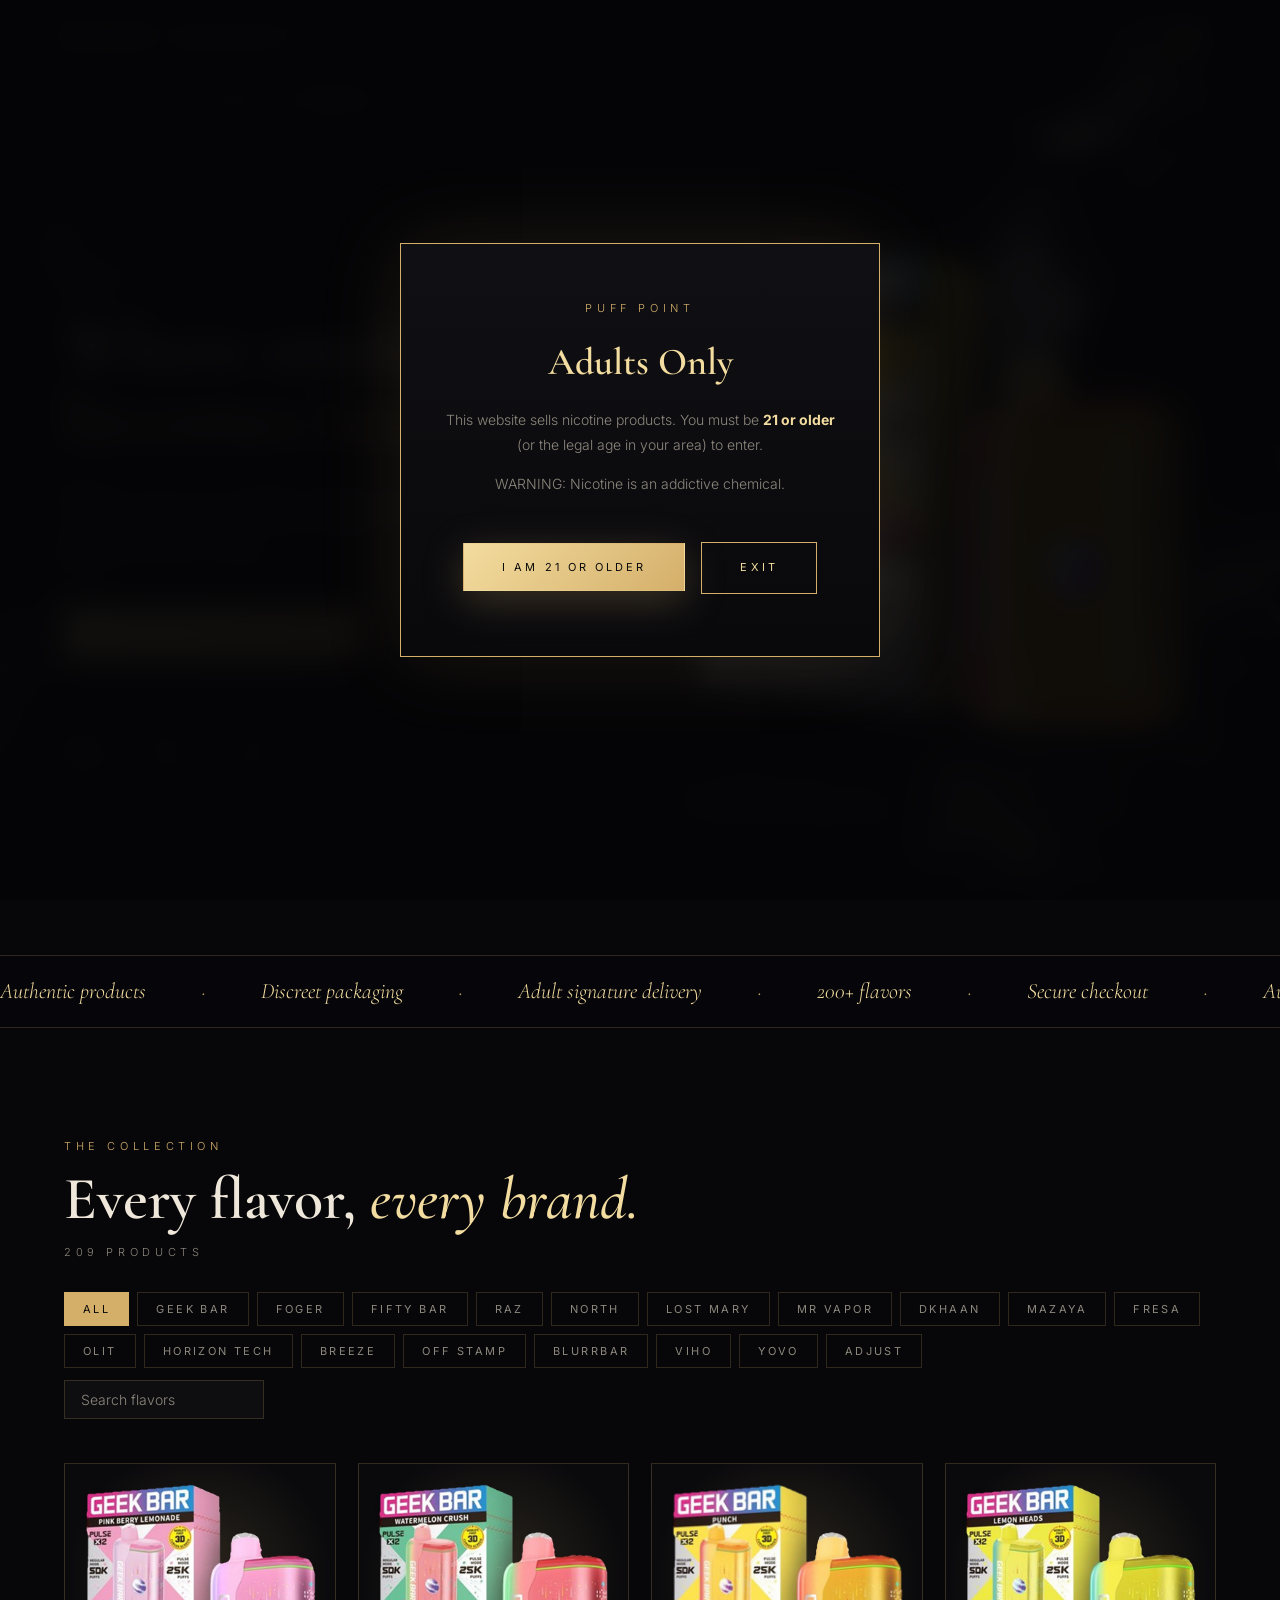
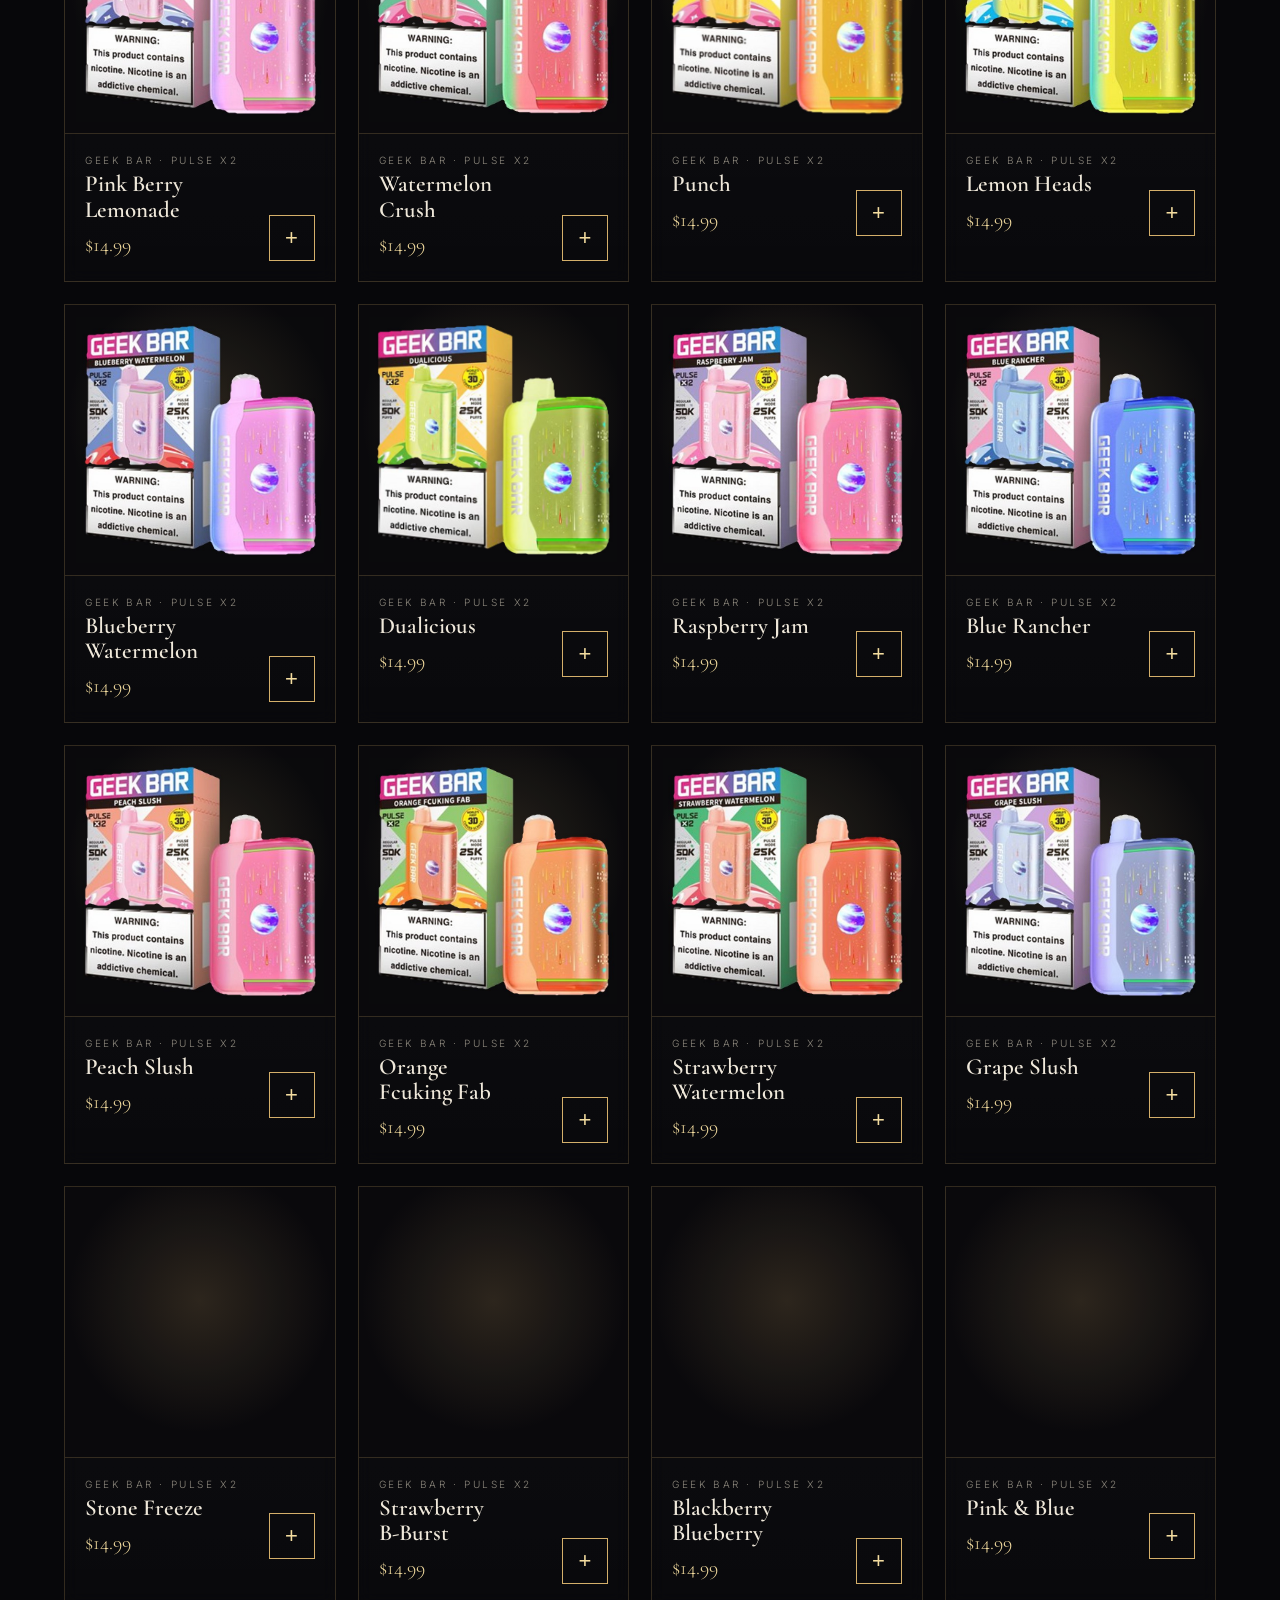
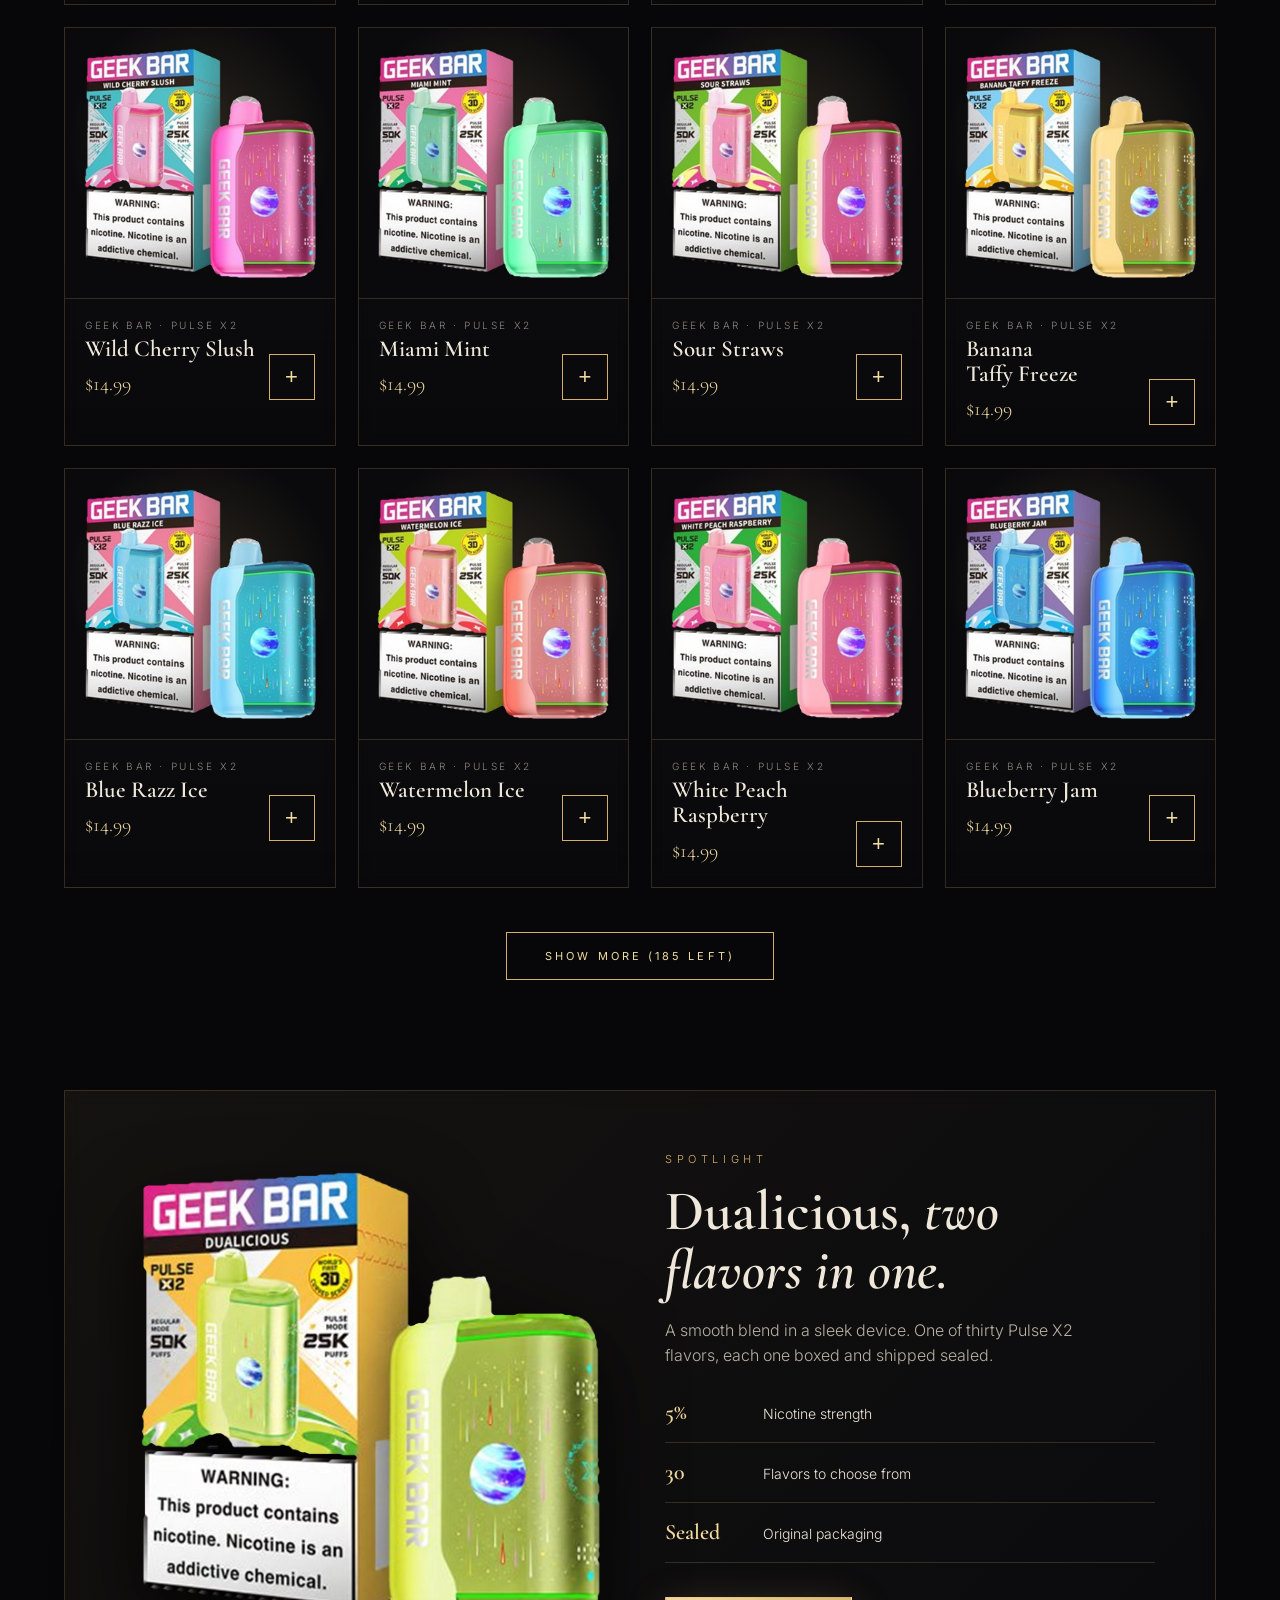
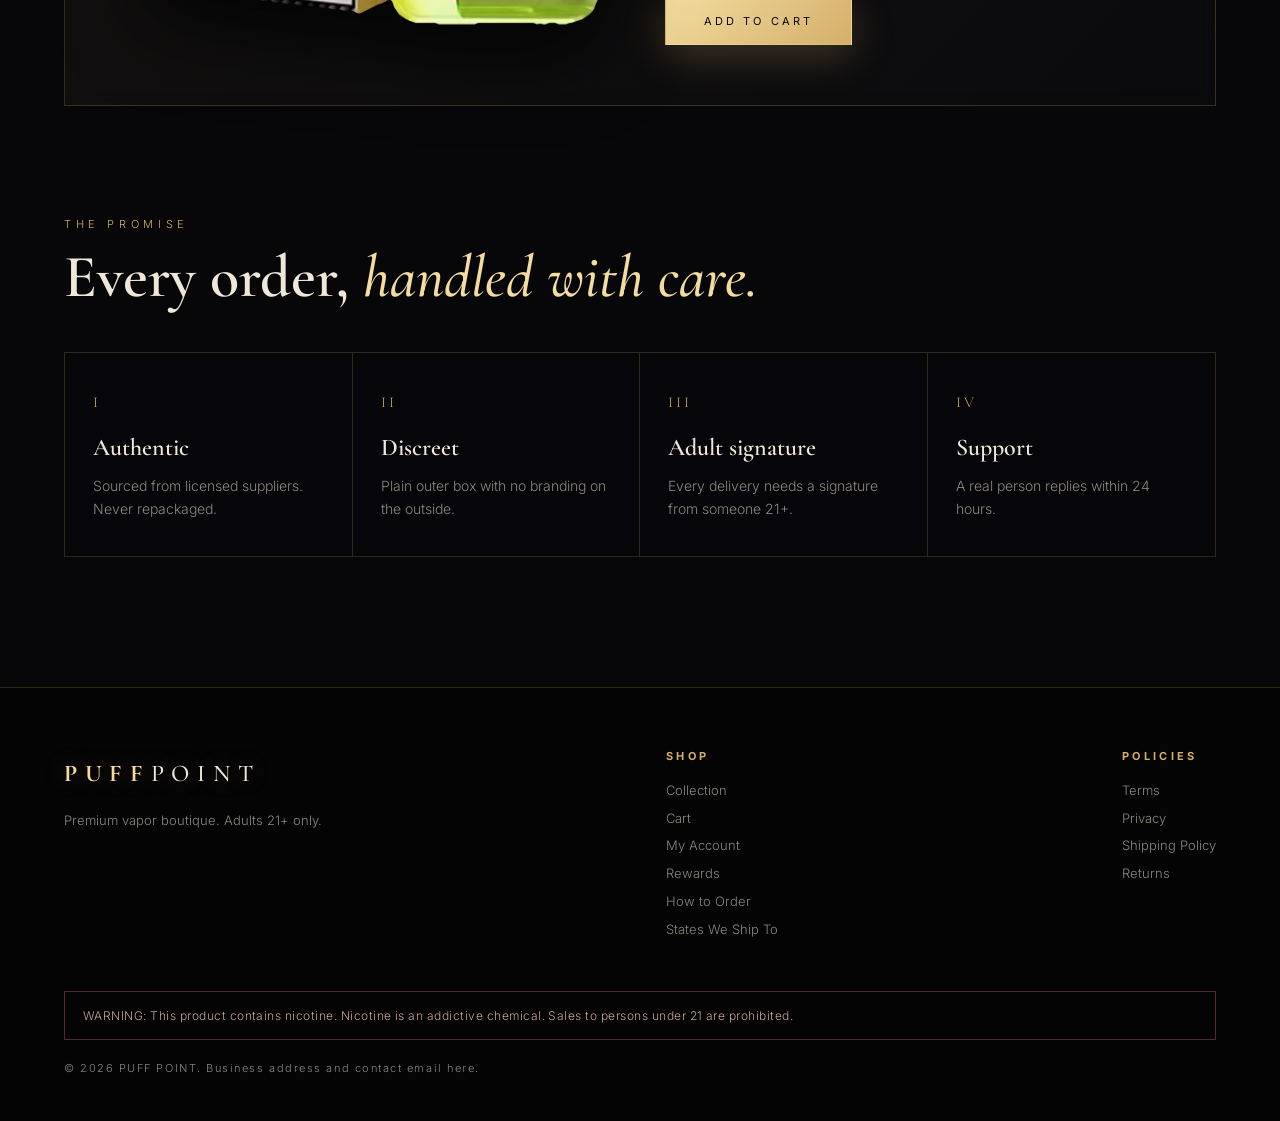
==== index.html @ 818856e4 "Add PUFF POINT storefront demo Co-Authored-By: Claude Sonnet 5.5 <noreply@anthropic.com>" ====
﻿<!doctype html>
<html lang="en"><head><meta charset="utf-8">
<meta name="viewport" content="width=device-width,initial-scale=1">
<title>PUFF POINT</title>
<meta name="description" content="Premium vapor boutique. Over 200 flavors from 18 brands, discreet packaging, adult signature delivery. Adults 21+ only.">
<meta property="og:type" content="website"><meta property="og:site_name" content="PUFF POINT"><meta property="og:title" content="PUFF POINT - Premium Vapor Boutique"><meta property="og:description" content="Where smoke becomes luxury. 200+ flavors, 18 brands. Adults 21+ only."><meta property="og:image" content="https://khofficer19-a11y.github.io/puff-point/images/og-image.png"><meta property="og:image:width" content="1200"><meta property="og:image:height" content="630"><meta property="og:url" content="https://khofficer19-a11y.github.io/puff-point/">
<meta name="twitter:card" content="summary_large_image"><meta name="twitter:image" content="https://khofficer19-a11y.github.io/puff-point/images/og-image.png"><link rel="icon" type="image/png" href="favicon.png">
<link href="https://fonts.googleapis.com/css2?family=Cormorant+Garamond:ital,wght@0,500;0,600;0,700;1,500;1,600&family=Inter:wght@300;400;500&display=swap" rel="stylesheet">
<style>
/* Layout concept: black atelier. A real-time smoke shader sits behind everything and pours out of the hero device; editorial grid, gold hairlines, quiet type. */
:root{color-scheme:dark;--bg:#07070a;--bg2:#0d0c10;--ink:#efe8da;--muted:#8d887d;--gold:#d4af6a;--gold2:#f3dc9f;--line:rgba(212,175,106,.2);--display:'Cormorant Garamond',Georgia,serif;--body:Inter,'Segoe UI',Arial,sans-serif}
*{box-sizing:border-box}
html{scroll-behavior:smooth}
body{margin:0;background:var(--bg);color:var(--ink);font-family:var(--body);font-weight:300;line-height:1.6;overflow-x:hidden}
a{color:inherit;text-decoration:none}
img{max-width:100%}
.wrap{max-width:1200px;margin:0 auto;padding-left:max(24px,env(safe-area-inset-left,0px));padding-right:max(24px,env(safe-area-inset-right,0px))}
#smoke{position:fixed;inset:0;width:100%;height:100%;z-index:0;pointer-events:none}
.layer{position:relative;z-index:1}
.eyebrow{font-size:11px;letter-spacing:.42em;text-transform:uppercase;color:var(--gold)}
h1,h2,h3{font-family:var(--display);font-weight:600;margin:0;text-wrap:balance}

/* header */
header{position:sticky;top:0;z-index:20;backdrop-filter:blur(16px) saturate(1.2);background:linear-gradient(180deg,rgba(7,7,10,.82),rgba(7,7,10,.5));border-bottom:1px solid var(--line)}
header .wrap{display:flex;align-items:center;justify-content:space-between;height:76px;gap:20px}
.logo{font-family:var(--display);font-size:27px;font-weight:700;letter-spacing:.32em;color:var(--gold2);text-shadow:0 0 22px rgba(212,175,106,.35)}
.logo i{font-style:normal;color:var(--ink);font-weight:500}
nav{display:flex;gap:34px}
nav a{font-size:11px;letter-spacing:.28em;text-transform:uppercase;color:var(--muted);transition:color .3s;position:relative;padding:6px 0}
nav a:after{content:"";position:absolute;left:0;bottom:0;height:1px;width:0;background:var(--gold);transition:width .35s}
nav a:hover{color:var(--gold2)}nav a:hover:after{width:100%}
.cartbtn{display:flex;align-items:center;gap:10px;font-size:11px;letter-spacing:.28em;text-transform:uppercase;color:var(--gold2);border:1px solid var(--line);padding:10px 18px;transition:.3s}
.cartbtn:hover{border-color:var(--gold);background:rgba(212,175,106,.08)}
#cartBadge{display:inline-block;min-width:20px;height:20px;line-height:20px;text-align:center;border-radius:50%;background:var(--gold);color:#0a0a0a;font-size:11px;letter-spacing:0;font-weight:500;transition:.25s}
#cartBadge.pop{transform:scale(1.5)}

/* hero */
.hero{min-height:calc(100vh - 76px);display:flex;align-items:center;padding-block:40px 70px}
.hero .wrap{display:grid;grid-template-columns:1.05fr 1fr;align-items:center;gap:20px;width:100%}
.hero h1{font-size:clamp(46px,5.6vw,84px);line-height:1;margin:22px 0 26px;letter-spacing:-.01em;background:linear-gradient(180deg,#fff 10%,var(--gold2) 55%,var(--gold) 100%);-webkit-background-clip:text;background-clip:text;color:transparent}
.hero h1 em{font-style:italic;font-weight:500}
.hero p.lead{max-width:460px;color:#b8b2a4;font-size:16px;line-height:1.85;margin:0 0 38px}
.cta{display:flex;gap:16px;flex-wrap:wrap}
.btn{display:inline-block;padding:16px 38px;border:1px solid var(--gold);color:var(--gold2);letter-spacing:.28em;font-size:11px;text-transform:uppercase;background:transparent;cursor:pointer;transition:.35s;font-family:var(--body);font-weight:400}
.btn:hover{background:var(--gold);color:#0a0a0a}
.btn.fill{background:linear-gradient(135deg,var(--gold2),var(--gold));color:#0a0a0a;border-color:transparent;box-shadow:0 10px 40px rgba(212,175,106,.25)}
.btn.fill:hover{box-shadow:0 12px 55px rgba(212,175,106,.45);filter:brightness(1.08)}
.meta{display:flex;gap:28px;flex-wrap:wrap;margin-top:46px;padding-top:22px;border-top:1px solid var(--line);font-size:11px;letter-spacing:.2em;text-transform:uppercase;color:var(--muted)}
.meta b{display:block;color:var(--gold2);font-family:var(--display);font-size:24px;letter-spacing:0;font-weight:600;text-transform:none}
.stage{position:relative;justify-self:center;width:min(520px,88vw);perspective:1000px}
.stage:before{content:"";position:absolute;inset:8% 4% 16%;background:radial-gradient(closest-side,rgba(212,175,106,.26),transparent 70%);filter:blur(34px)}
#heroDevice{position:relative;display:block;width:100%;height:auto;filter:drop-shadow(0 40px 50px rgba(0,0,0,.85)) drop-shadow(0 0 30px rgba(212,175,106,.18));animation:float 7s ease-in-out infinite;transform-style:preserve-3d;transition:transform .2s}
@keyframes float{50%{translate:0 -16px}}
.stage .tag{margin-top:22px;border-left:1px solid var(--gold);padding-left:14px;font-size:11px;letter-spacing:.24em;text-transform:uppercase;color:var(--muted)}
.stage .tag b{display:block;font-family:var(--display);font-size:24px;letter-spacing:.02em;text-transform:none;color:var(--ink);font-weight:600}

/* marquee */
.marquee{border-block:1px solid var(--line);background:rgba(7,7,10,.7);overflow:hidden;white-space:nowrap}
.marquee div{display:inline-flex;gap:56px;padding:18px 0;animation:slide 38s linear infinite;font-family:var(--display);font-style:italic;font-size:22px;color:var(--gold2)}
.marquee span:after{content:"\25C6";margin-left:56px;font-size:9px;color:var(--gold);font-style:normal;vertical-align:middle}
@keyframes slide{to{transform:translateX(-50%)}}

/* sections */
section{padding-block:110px 0}
.head{display:flex;justify-content:space-between;align-items:end;gap:30px;flex-wrap:wrap;margin-bottom:44px}
.head h2{font-size:clamp(38px,5vw,60px);line-height:1.04;margin-top:12px}
.head h2 em{font-style:italic;font-weight:500;color:var(--gold2)}
.tools{display:flex;gap:12px;align-items:center;flex-wrap:wrap;width:100%;justify-content:space-between}
.chips{display:flex;gap:8px;flex-wrap:wrap}
.chip{background:none;border:1px solid var(--line);color:var(--muted);padding:9px 18px;font:400 11px var(--body);letter-spacing:.22em;text-transform:uppercase;cursor:pointer;transition:.3s}
.chip:hover{color:var(--gold2);border-color:var(--gold)}
.chip.on{background:var(--gold);color:#0a0a0a;border-color:var(--gold)}
#q{background:rgba(255,255,255,.03);border:1px solid var(--line);color:var(--ink);padding:10px 16px;font:300 14px var(--body);width:200px;transition:.3s}
#q:focus{outline:0;border-color:var(--gold);width:240px}
#q::placeholder{color:var(--muted)}
.grid{display:grid;grid-template-columns:repeat(auto-fill,minmax(250px,1fr));gap:22px}
.card{position:relative;border:1px solid var(--line);background:linear-gradient(180deg,rgba(255,255,255,.035),rgba(255,255,255,.01));backdrop-filter:blur(8px);transition:transform .45s cubic-bezier(.2,.7,.2,1),border-color .4s,box-shadow .4s;overflow:hidden}
.card:hover{transform:translateY(-8px);border-color:rgba(212,175,106,.7);box-shadow:0 30px 60px -20px rgba(212,175,106,.18)}
.pimg{position:relative;aspect-ratio:1;display:flex;align-items:center;justify-content:center;overflow:hidden;background:#0a090c}
.pimg:after{content:"";position:absolute;inset:0;background:radial-gradient(circle at 50% 42%,rgba(212,175,106,.17),transparent 64%);mix-blend-mode:screen;pointer-events:none}
.pimg img{width:100%;height:100%;object-fit:contain;padding:4%;transition:transform .6s cubic-bezier(.2,.7,.2,1)}
.card:hover .pimg img{transform:scale(1.07) translateY(-3px)}
.pbody{padding:18px 20px 20px;display:flex;justify-content:space-between;align-items:end;gap:12px;border-top:1px solid var(--line)}
.pbody small{display:block;font-size:10px;letter-spacing:.26em;text-transform:uppercase;color:var(--muted);margin-bottom:4px}
.pbody h3{font-size:23px;line-height:1.1}
.pbody .price{color:var(--gold2);font-family:var(--display);font-size:20px;margin-top:6px}
.add{flex:none;width:46px;height:46px;border:1px solid var(--gold);background:transparent;color:var(--gold2);font-size:22px;cursor:pointer;transition:.3s;line-height:1}
.add:hover,.add.done{background:var(--gold);color:#0a0a0a}
.none{padding:60px 0;text-align:center;color:var(--muted)}

/* spotlight */
.spot{display:grid;grid-template-columns:1fr 1fr;gap:50px;align-items:center;border:1px solid var(--line);background:linear-gradient(135deg,rgba(212,175,106,.07),rgba(255,255,255,.015));padding:60px;backdrop-filter:blur(10px)}
.spot img{width:100%;max-width:500px;height:auto;justify-self:center;filter:drop-shadow(0 30px 40px rgba(0,0,0,.8))}
.spot h2{font-size:clamp(36px,4.6vw,56px);line-height:1.05;margin:14px 0 18px}
.spot p{color:#b8b2a4;max-width:440px}
.spot ul{list-style:none;padding:0;margin:26px 0 34px;display:grid;gap:12px}
.spot li{display:flex;gap:14px;align-items:baseline;border-bottom:1px solid var(--line);padding-bottom:12px;font-size:14px}
.spot li b{font-family:var(--display);font-size:22px;color:var(--gold2);font-weight:600;min-width:84px}

/* promise */
.promise{display:grid;grid-template-columns:repeat(4,1fr);gap:0;border:1px solid var(--line);background:rgba(7,7,10,.6);backdrop-filter:blur(8px)}
.promise div{padding:36px 28px;border-right:1px solid var(--line)}
.promise div:last-child{border-right:0}
.promise h3{font-size:24px;margin:14px 0 8px}
.promise p{margin:0;color:var(--muted);font-size:14px}
.promise .n{font-family:var(--display);font-size:15px;color:var(--gold);letter-spacing:.2em}

footer{margin-top:130px;border-top:1px solid var(--line);background:rgba(4,4,6,.82);backdrop-filter:blur(8px);padding:60px 0 44px}
footer .cols{display:flex;justify-content:space-between;gap:40px;flex-wrap:wrap}
footer .logo{font-size:24px}
footer p{color:var(--muted);font-size:13px;max-width:340px}
footer h4{margin:0 0 14px;font-size:11px;letter-spacing:.3em;text-transform:uppercase;color:var(--gold)}
footer a{display:block;color:var(--muted);font-size:13px;margin:7px 0;transition:.3s}
footer a:hover{color:var(--gold2)}
.warn{margin-top:44px;border:1px solid rgba(190,100,100,.4);padding:14px 18px;color:#cba0a0;font-size:12px;letter-spacing:.04em}
.copy{margin-top:20px;color:var(--muted);font-size:11px;letter-spacing:.14em}

#toast{position:fixed;left:50%;bottom:28px;translate:-50% 30px;opacity:0;background:#121014;border:1px solid var(--gold);color:var(--gold2);padding:14px 26px;font-size:12px;letter-spacing:.2em;text-transform:uppercase;z-index:60;transition:.4s;pointer-events:none}
#toast.on{translate:-50% 0;opacity:1}

/* age gate */
#agegate{position:fixed;inset:0;background:rgba(5,5,7,.95);backdrop-filter:blur(14px);display:flex;align-items:center;justify-content:center;z-index:99;padding:20px}
#agegate .box{max-width:480px;text-align:center;padding:56px 40px;border:1px solid var(--gold);background:linear-gradient(180deg,#100f13,#09090c);box-shadow:0 0 80px rgba(212,175,106,.12)}
#agegate h3{font-size:38px;margin:14px 0;color:var(--gold2)}
#agegate p{color:var(--muted);font-size:14px;line-height:1.8}
#agegate .btn{margin:6px}

@media(max-width:900px){
 nav{display:none}
 .hero .wrap{grid-template-columns:1fr;text-align:left}
 .stage{order:-1;width:min(420px,86vw)}
 .spot{grid-template-columns:1fr;padding:34px 24px}
 .promise{grid-template-columns:1fr 1fr}
 .promise div{border-bottom:1px solid var(--line)}
 section{padding-top:80px}
}
@media(max-width:520px){.promise{grid-template-columns:1fr}.promise div{border-right:0}.logo{font-size:20px;letter-spacing:.2em}.head{align-items:start}#q,#q:focus{width:100%}.tools{width:100%}}
@media(prefers-reduced-motion:reduce){#heroDevice,.marquee div{animation:none}}
.shipbar{border:1px solid var(--line);background:rgba(7,7,10,.75);padding:14px 18px;margin-bottom:22px}
.shipbar-t{font-size:12px;letter-spacing:.14em;text-transform:uppercase;color:#cfc9bd;display:flex;justify-content:space-between;gap:12px;flex-wrap:wrap}
.shipbar-t b{color:var(--gold2);font-weight:500}
.shipbar.ok .shipbar-t b{color:#8fd9a0}
.shipbar-track{height:4px;background:rgba(212,175,106,.18);margin-top:10px;overflow:hidden}
.shipbar-track i{display:block;height:100%;background:linear-gradient(90deg,var(--gold),var(--gold2));transition:width .5s}.shipbar.slim{margin:0;border-width:0 0 1px;padding:10px 0;background:transparent}.slimwrap{background:rgba(7,7,10,.6)}
.tabbar{display:none}
@media(max-width:900px){
.tabbar{display:grid;grid-template-columns:repeat(5,1fr);position:fixed;left:0;right:0;bottom:0;z-index:50;background:rgba(10,9,12,.93);backdrop-filter:blur(16px);-webkit-backdrop-filter:blur(16px);border-top:1px solid var(--line);padding-bottom:env(safe-area-inset-bottom,0px)}
.tabbar a{display:flex;flex-direction:column;align-items:center;gap:4px;padding:10px 4px 9px;font-size:10px;letter-spacing:.14em;text-transform:uppercase;color:var(--muted);position:relative;margin:0}
.tabbar a:after{display:none}
.tabbar a.on{color:var(--gold2)}
.tabbar a.on:before{content:"";position:absolute;top:0;left:30%;right:30%;height:2px;background:var(--gold)}
.tabbar svg{width:22px;height:22px;stroke:currentColor;fill:none;stroke-width:1.5;stroke-linecap:round;stroke-linejoin:round}
.tabbar .cartbadge{position:absolute;top:5px;left:calc(50% + 8px);min-width:17px;height:17px;line-height:17px;padding:0 4px;font-size:10px;border-radius:50%;background:var(--gold);color:#0a0a0a;text-align:center;letter-spacing:0;font-weight:500}
body{padding-bottom:calc(66px + env(safe-area-inset-bottom,0px))}
#toast{bottom:calc(84px + env(safe-area-inset-bottom,0px))}
}
.hdr-r{display:flex;align-items:center;gap:22px}.acc{font-size:11px;letter-spacing:.28em;text-transform:uppercase;color:var(--muted);transition:color .3s}.acc:hover{color:var(--gold2)}@media(max-width:900px){.acc{display:none}}</style></head><body>
<canvas id="smoke" aria-hidden="true"></canvas>

<div id="agegate"><div class="box">
<div class="eyebrow">PUFF POINT</div>
<h3>Adults Only</h3>
<p>This website sells nicotine products. You must be <b style="color:var(--gold2)">21 or older</b> (or the legal age in your area) to enter.</p>
<p>WARNING: Nicotine is an addictive chemical.</p><br>
<button class="btn fill" onclick="enter()">I am 21 or older</button>
<a class="btn" href="https://www.google.com">Exit</a>
</div></div>

<header><div class="wrap">
<a class="logo" href="#top">PUFF <i>POINT</i></a>
<nav><a href="#collection">Collection</a><a href="#spotlight">Spotlight</a><a href="how-to-order.html">How to Order</a><a href="states.html">States</a><a href="rewards.html">Rewards</a></nav>
<div class="hdr-r"><a class="acc" href="account.html">Account</a><a class="cartbtn" href="cart.html">Cart <span id="cartBadge">0</span></a></div>
</div></header>
<div class="layer slimwrap"><div class="wrap"><div class="shipbar slim" id="shipbar"></div></div></div>

<main class="layer" id="top">
<section class="hero" style="padding-top:40px"><div class="wrap">
<div>
<div class="eyebrow">Premium Vapor Boutique</div>
<h1>Where smoke<br>becomes <em>luxury.</em></h1>
<p class="lead">Authentic devices from eighteen leading brands. Packed discreetly, delivered with an adult signature, from a store that treats the ritual with respect.</p>
<div class="cta"><a class="btn fill" href="#collection">Explore the collection</a><a class="btn" href="how-to-order.html">How to order</a></div>
<div class="meta"><div><b>200+</b>Flavors</div><div><b>18</b>Brands</div><div><b>21+</b>Adults only</div></div>
</div>
<div class="stage" id="stage">
<img id="heroDevice" src="images/gb03_xl.png" alt="Geek Bar Pulse X2 Punch" width="1017" height="1002">
<div class="tag">Now featuring<b>Geek Bar Pulse X2</b></div>
</div>
</div></section>

<div class="marquee" aria-hidden="true"><div>
<span>Authentic products</span><span>Discreet packaging</span><span>Adult signature delivery</span><span>200+ flavors</span><span>Secure checkout</span><span>Authentic products</span><span>Discreet packaging</span><span>Adult signature delivery</span><span>200+ flavors</span><span>Secure checkout</span>
</div></div>

<section id="collection"><div class="wrap">
<div class="head">
<div><div class="eyebrow">The Collection</div><h2>Every flavor, <em>every brand.</em></h2><div class="eyebrow" id="count" style="margin-top:14px;color:var(--muted)"></div></div>
<div class="tools"><div class="chips" id="chips"></div><input id="q" type="search" placeholder="Search flavors" aria-label="Search flavors"></div>
</div>
<div class="grid" id="grid"></div>
<div class="none" id="none" hidden>No flavor matches that search.</div>
<div style="text-align:center;margin-top:44px"><button class="btn" id="more" hidden>Show more</button></div>
</div></section>

<section id="spotlight"><div class="wrap">
<div class="spot">
<img src="images/gb06_xl.png" alt="Geek Bar Pulse X2 Dualicious" width="1065" height="1053">
<div>
<div class="eyebrow">Spotlight</div>
<h2>Dualicious, <em>two flavors in one.</em></h2>
<p>A smooth blend in a sleek device. One of thirty Pulse X2 flavors, each one boxed and shipped sealed.</p>
<ul><li><b>5%</b>Nicotine strength</li><li><b>30</b>Flavors to choose from</li><li><b>Sealed</b>Original packaging</li></ul>
<button class="btn fill" onclick="addToCart('gb6');toast('Dualicious added to cart')">Add to cart</button>
</div>
</div>
</div></section>

<section><div class="wrap">
<div class="head"><div><div class="eyebrow">The Promise</div><h2>Every order, <em>handled with care.</em></h2></div></div>
<div class="promise">
<div><span class="n">I</span><h3>Authentic</h3><p>Sourced from licensed suppliers. Never repackaged.</p></div>
<div><span class="n">II</span><h3>Discreet</h3><p>Plain outer box with no branding on the outside.</p></div>
<div><span class="n">III</span><h3>Adult signature</h3><p>Every delivery needs a signature from someone 21+.</p></div>
<div><span class="n">IV</span><h3>Support</h3><p>A real person replies within 24 hours.</p></div>
</div>
</div></section>
</main>

<footer class="layer" id="contact"><div class="wrap">
<div class="cols">
<div><a class="logo" href="#top">PUFF<i>POINT</i></a><p style="margin-top:16px">Premium vapor boutique. Adults 21+ only.</p></div>
<div><h4>Shop</h4><a href="#collection">Collection</a><a href="cart.html">Cart</a><a href="account.html">My Account</a><a href="rewards.html">Rewards</a><a href="how-to-order.html">How to Order</a><a href="states.html">States We Ship To</a></div>
<div><h4>Policies</h4><a href="terms.html">Terms</a><a href="privacy.html">Privacy</a><a href="shipping.html">Shipping Policy</a><a href="returns.html">Returns</a></div>
</div>
<div class="warn">WARNING: This product contains nicotine. Nicotine is an addictive chemical. Sales to persons under 21 are prohibited.</div>
<div class="copy">&copy; 2026 PUFF POINT. Business address and contact email here.</div>
</div></footer>
<div class="tabbar" role="navigation" aria-label="Main">
<a href="#top" class="on"><svg viewBox="0 0 24 24"><path d="M3 11l9-8 9 8"/><path d="M5 10v10h14V10"/></svg>Home</a>
<a href="#collection" id="tabSearch"><svg viewBox="0 0 24 24"><circle cx="11" cy="11" r="6.5"/><path d="M16 16l4.5 4.5"/></svg>Search</a>
<a href="account.html"><svg viewBox="0 0 24 24"><circle cx="12" cy="8" r="4"/><path d="M4 21c0-4.4 3.6-7 8-7s8 2.6 8 7"/></svg>Account</a>
<a href="cart.html"><svg viewBox="0 0 24 24"><path d="M3 4h2.5l2 11h10.5l2-8H7"/><circle cx="9.5" cy="19" r="1.4"/><circle cx="16.5" cy="19" r="1.4"/></svg>Cart<span class="cartbadge">0</span></a>
<a href="rewards.html"><svg viewBox="0 0 24 24"><rect x="3.5" y="8" width="17" height="4"/><path d="M5 12v8h14v-8"/><path d="M12 8v12"/><path d="M12 8c-1.5-3-5-3.5-5-1.5S10 8 12 8zm0 0c1.5-3 5-3.5 5-1.5S14 8 12 8z"/></svg>Rewards</a>
</div>
<div id="toast" role="status"></div>

<script src="shop.js"></script>
<script>
function enter(){try{localStorage.setItem('ageok','1')}catch(e){}document.getElementById('agegate').style.display='none'}
try{if(localStorage.getItem('ageok'))document.getElementById('agegate').style.display='none'}catch(e){}

/* toast */
var tt;function toast(m){var t=document.getElementById('toast');t.textContent=m;t.classList.add('on');clearTimeout(tt);tt=setTimeout(function(){t.classList.remove('on')},1700)}

/* catalog */
var list=[],fil='All',shown=24,STEP=24;
Object.keys(PRODUCTS).forEach(function(k){var p=PRODUCTS[k];list.push({id:k,brand:p.brand,model:p.model,flavor:p.flavor,price:p.price,img:p.img})});
var seen={},brands=['All'];list.forEach(function(p){if(!seen[p.brand]){seen[p.brand]=1;brands.push(p.brand)}});
var chips=document.getElementById('chips');
brands.forEach(function(f){var b=document.createElement('button');b.className='chip'+(f==='All'?' on':'');b.textContent=f;b.onclick=function(){fil=f;shown=STEP;[].forEach.call(chips.children,function(c){c.classList.toggle('on',c===b)});draw()};chips.appendChild(b)});
function esc(s){return String(s).replace(/&/g,'&amp;').replace(/</g,'&lt;').replace(/"/g,'&quot;')}
function draw(){
 var q=document.getElementById('q').value.trim().toLowerCase(),g=document.getElementById('grid'),h='';
 var fl=list.filter(function(p){if(fil!=='All'&&p.brand!==fil)return false;if(q&&(p.flavor+' '+p.brand+' '+p.model).toLowerCase().indexOf(q)<0)return false;return true});
 fl.slice(0,shown).forEach(function(p){
  h+='<article class="card"><div class="pimg"><img loading="lazy" decoding="async" src="'+p.img+'" alt="'+esc(p.brand+' '+p.model+' '+p.flavor)+'"></div><div class="pbody"><div><small>'+esc(p.brand)+' &middot; '+esc(p.model)+'</small><h3>'+esc(p.flavor)+'</h3><div class="price">'+money(p.price)+'</div></div><button class="add" aria-label="Add '+esc(p.flavor)+' to cart" data-id="'+p.id+'" data-n="'+esc(p.brand+' '+p.flavor)+'">+</button></div></article>'});
 g.innerHTML=h;document.getElementById('none').hidden=fl.length>0;
 var m=document.getElementById('more'),left=fl.length-shown;m.hidden=left<=0;m.textContent='Show more ('+left+' left)';
 document.getElementById('count').textContent=fl.length+' products'}
document.getElementById('grid').addEventListener('click',function(e){var b=e.target.closest('.add');if(!b)return;addToCart(b.dataset.id);b.classList.add('done');b.textContent='\u2713';setTimeout(function(){b.classList.remove('done');b.textContent='+'},1100);toast(b.dataset.n+' added to cart')});
document.getElementById('q').addEventListener('input',function(){shown=STEP;draw()});
document.getElementById('more').addEventListener('click',function(){shown+=STEP;draw()});
draw();
function goSearch(e){if(e)e.preventDefault();document.getElementById('collection').scrollIntoView({behavior:'smooth'});setTimeout(function(){document.getElementById('q').focus()},550)}
document.getElementById('tabSearch').addEventListener('click',goSearch);
if(location.search.indexOf('search')>-1)setTimeout(function(){goSearch()},300);
/* hero device parallax */
(function(){var d=document.getElementById('heroDevice'),s=document.getElementById('stage');
 s.addEventListener('pointermove',function(e){var r=s.getBoundingClientRect(),x=(e.clientX-r.left)/r.width-.5,y=(e.clientY-r.top)/r.height-.5;d.style.transform='rotateY('+(x*14)+'deg) rotateX('+(-y*10)+'deg)'});
 s.addEventListener('pointerleave',function(){d.style.transform=''})})();

/* smoke: real-time shader, rising from the device, stirred by the cursor */
(function(){
var cv=document.getElementById('smoke'),gl=cv.getContext('webgl',{alpha:true,premultipliedAlpha:true,antialias:false});
if(!gl){cv.style.background='radial-gradient(60% 50% at 70% 70%,rgba(212,175,106,.12),transparent 70%)';return}
var VS='attribute vec2 a;void main(){gl_Position=vec4(a,0.,1.);}';
var FS='#ifdef GL_FRAGMENT_PRECISION_HIGH\nprecision highp float;\n#else\nprecision mediump float;\n#endif\n'+
'uniform vec2 uRes,uEmit,uMouse;uniform float uTime,uVel,uStr,uScroll;\n'+
'float hash(vec2 p){p=fract(p*vec2(123.34,456.21));p+=dot(p,p+45.32);return fract(p.x*p.y);}\n'+
'float noise(vec2 p){vec2 i=floor(p),f=fract(p);f=f*f*(3.-2.*f);return mix(mix(hash(i),hash(i+vec2(1,0)),f.x),mix(hash(i+vec2(0,1)),hash(i+vec2(1,1)),f.x),f.y);}\n'+
'float fbm(vec2 p){float v=0.,a=.5;mat2 m=mat2(1.6,1.2,-1.2,1.6);for(int i=0;i<5;i++){v+=a*noise(p);p=m*p;a*=.5;}return v;}\n'+
'float ridge(vec2 p){float v=0.,a=.5;mat2 m=mat2(1.6,1.2,-1.2,1.6);for(int i=0;i<5;i++){float n=noise(p);n=1.-abs(2.*n-1.);n*=n;v+=a*n;p=m*p+vec2(3.1,1.7);a*=.5;}return v;}\n'+
'void main(){\n'+
'vec2 p=(gl_FragCoord.xy-.5*uRes)/uRes.y;\n'+
'vec2 e=(uEmit*uRes-.5*uRes)/uRes.y;\n'+
'vec2 m=(uMouse*uRes-.5*uRes)/uRes.y;\n'+
'float t=uTime*.1;\n'+
'vec2 q=p-e;\n'+
'float h=max(q.y,0.);\n'+
'float tb=smoothstep(0.,.8,h);\n'+
'q.x+=(sin(h*3.4+uTime*.5)*.10+sin(h*8.+uTime*.85)*.03)*h;\n'+
'vec2 dm=p-m;float md=length(dm);\n'+
'q+=normalize(dm+1e-4)*exp(-md*md*14.)*(.05+uVel*.35);\n'+
'vec2 a=vec2(fbm(q*2.+vec2(0.,-t*1.6)),fbm(q*2.+vec2(5.2,1.3)-vec2(0.,t*.7)));\n'+
'vec2 b=vec2(fbm(q*3.+3.*a+vec2(1.7,9.2)+vec2(0.,-t*2.2)),fbm(q*3.+3.*a+vec2(8.3,2.8)-vec2(0.,t*.9)));\n'+
'vec2 qq=q+(a-.5)*.42*tb+(b-.5)*.26*tb;\n'+
'float width=.03+.30*pow(h,.9);\n'+
'float core=exp(-pow(qq.x/width,2.));\n'+
'float fil=ridge(qq*vec2(5.5,3.2)+b*1.8+vec2(0.,-t*3.));\n'+
'float body=fbm(qq*vec2(3.,2.)+b*1.2+vec2(0.,-t*2.));\n'+
'float dn=smoothstep(.26,.76,mix(body,fil,.55));\n'+
'float fall=exp(-h*.62)*(1.-smoothstep(1.1,1.7,h));\n'+
'float plume=core*smoothstep(-.04,.03,q.y)*fall*dn*3.6;\n'+
'float noz=exp(-h*9.)*core*1.5*smoothstep(-.04,.0,q.y);\n'+
'float fog=ridge(p*vec2(1.5,1.1)+b*.6+vec2(t*.5,-t*.3));\n'+
'float amb=smoothstep(.42,.9,fog)*(.5-uScroll*.28)*body*2.6;\n'+
'float mist=exp(-md*md*10.)*(.3+uVel*1.2)*body;\n'+
'float den=clamp(plume+noz+amb+mist,0.,1.);\n'+
'den=pow(den,1.05);\n'+
'float rim=smoothstep(.45,.95,fil)*(1.-den*.5);\n'+
'vec3 gold=vec3(.83,.66,.38),ivory=vec3(.95,.92,.86),shade=vec3(.16,.14,.12);\n'+
'vec3 c=mix(shade,ivory,smoothstep(.1,.9,den)*.62+rim*.28)+gold*rim*.22;\n'+
'c*=den;\n'+
'float vig=smoothstep(1.35,.35,length(p*vec2(.8,1.)));\n'+
'gl_FragColor=vec4(c*uStr*vig,den*uStr*vig);}';
function sh(t,s){var o=gl.createShader(t);gl.shaderSource(o,s);gl.compileShader(o);if(!gl.getShaderParameter(o,gl.COMPILE_STATUS)){console.warn(gl.getShaderInfoLog(o));return null}return o}
var v=sh(gl.VERTEX_SHADER,VS),f=sh(gl.FRAGMENT_SHADER,FS);
if(!v||!f){cv.style.display='none';return}
var pr=gl.createProgram();gl.attachShader(pr,v);gl.attachShader(pr,f);gl.linkProgram(pr);gl.useProgram(pr);
var b=gl.createBuffer();gl.bindBuffer(gl.ARRAY_BUFFER,b);gl.bufferData(gl.ARRAY_BUFFER,new Float32Array([-1,-1,3,-1,-1,3]),gl.STATIC_DRAW);
var loc=gl.getAttribLocation(pr,'a');gl.enableVertexAttribArray(loc);gl.vertexAttribPointer(loc,2,gl.FLOAT,false,0,0);
var U={};['uRes','uEmit','uMouse','uTime','uVel','uStr','uScroll'].forEach(function(n){U[n]=gl.getUniformLocation(pr,n)});
var W,H,sc=.5;
function size(){var w=innerWidth,h=innerHeight,k=Math.min(sc,1100/w);W=cv.width=Math.max(2,Math.round(w*k));H=cv.height=Math.max(2,Math.round(h*k));gl.viewport(0,0,W,H)}
size();addEventListener('resize',size);
var mx=.7,my=.4,tx=.7,ty=.4,vel=0,lx=0,ly=0,dev=document.getElementById('heroDevice');
addEventListener('pointermove',function(e){tx=e.clientX/innerWidth;ty=1-e.clientY/innerHeight});
var reduce=matchMedia('(prefers-reduced-motion: reduce)').matches,t0=performance.now();
function frame(now){
 var dx=tx-mx,dy=ty-my;mx+=dx*.12;my+=dy*.12;var sp=Math.hypot(mx-lx,my-ly)*60;lx=mx;ly=my;vel+=(Math.min(sp,1)-vel)*.1;
 var r=dev.getBoundingClientRect(),ex=(r.left+r.width*.68)/innerWidth,ey=1-(r.top+r.height*.24)/innerHeight;
 if(r.width===0){ex=.7;ey=.5}
 var sy=Math.min(scrollY/innerHeight,1);
 gl.uniform2f(U.uRes,W,H);gl.uniform2f(U.uEmit,ex,ey);gl.uniform2f(U.uMouse,mx,my);
 gl.uniform1f(U.uTime,reduce?6:(now-t0)/1000);gl.uniform1f(U.uVel,vel);gl.uniform1f(U.uStr,1-sy*.45);gl.uniform1f(U.uScroll,sy);
 gl.clearColor(0,0,0,0);gl.clear(gl.COLOR_BUFFER_BIT);gl.drawArrays(gl.TRIANGLES,0,3);
 if(!reduce&&!document.hidden)requestAnimationFrame(frame);else if(!reduce)setTimeout(function(){requestAnimationFrame(frame)},300)}
requestAnimationFrame(frame);
})();
</script>
</body></html>
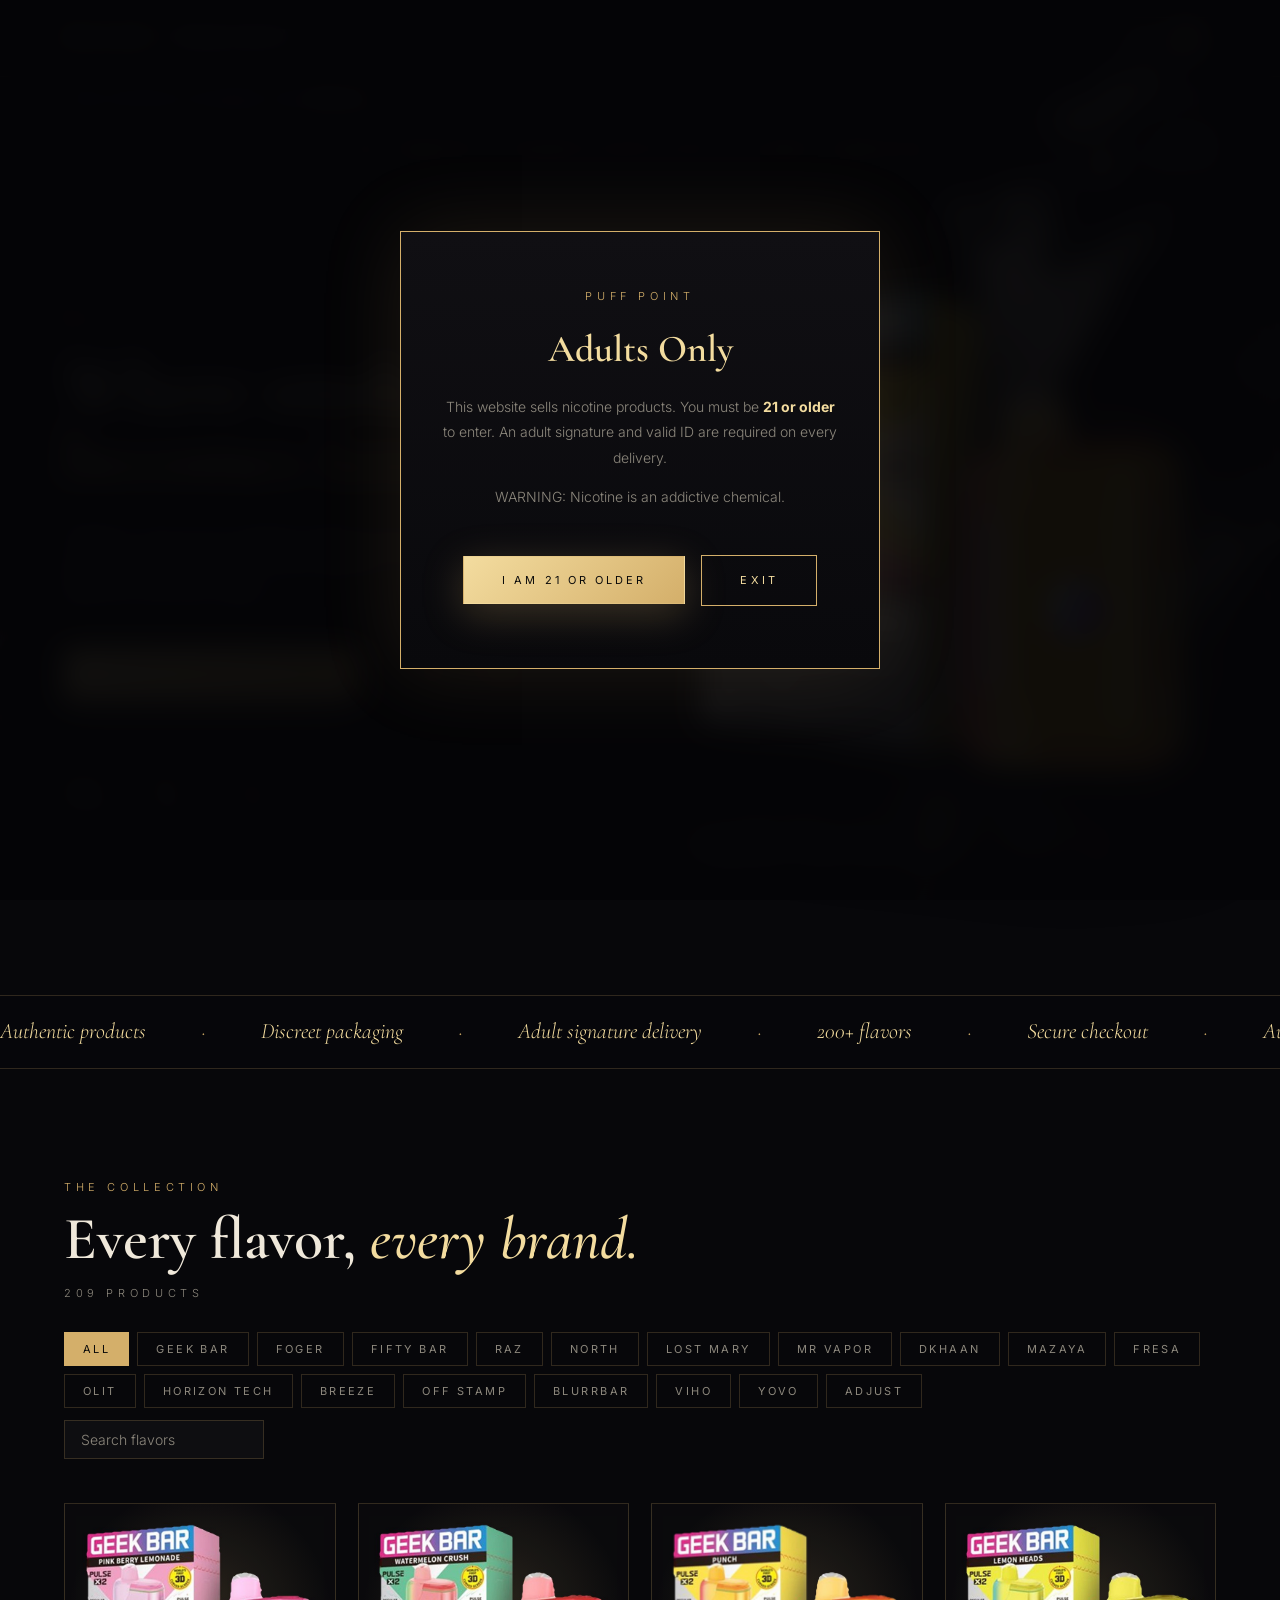
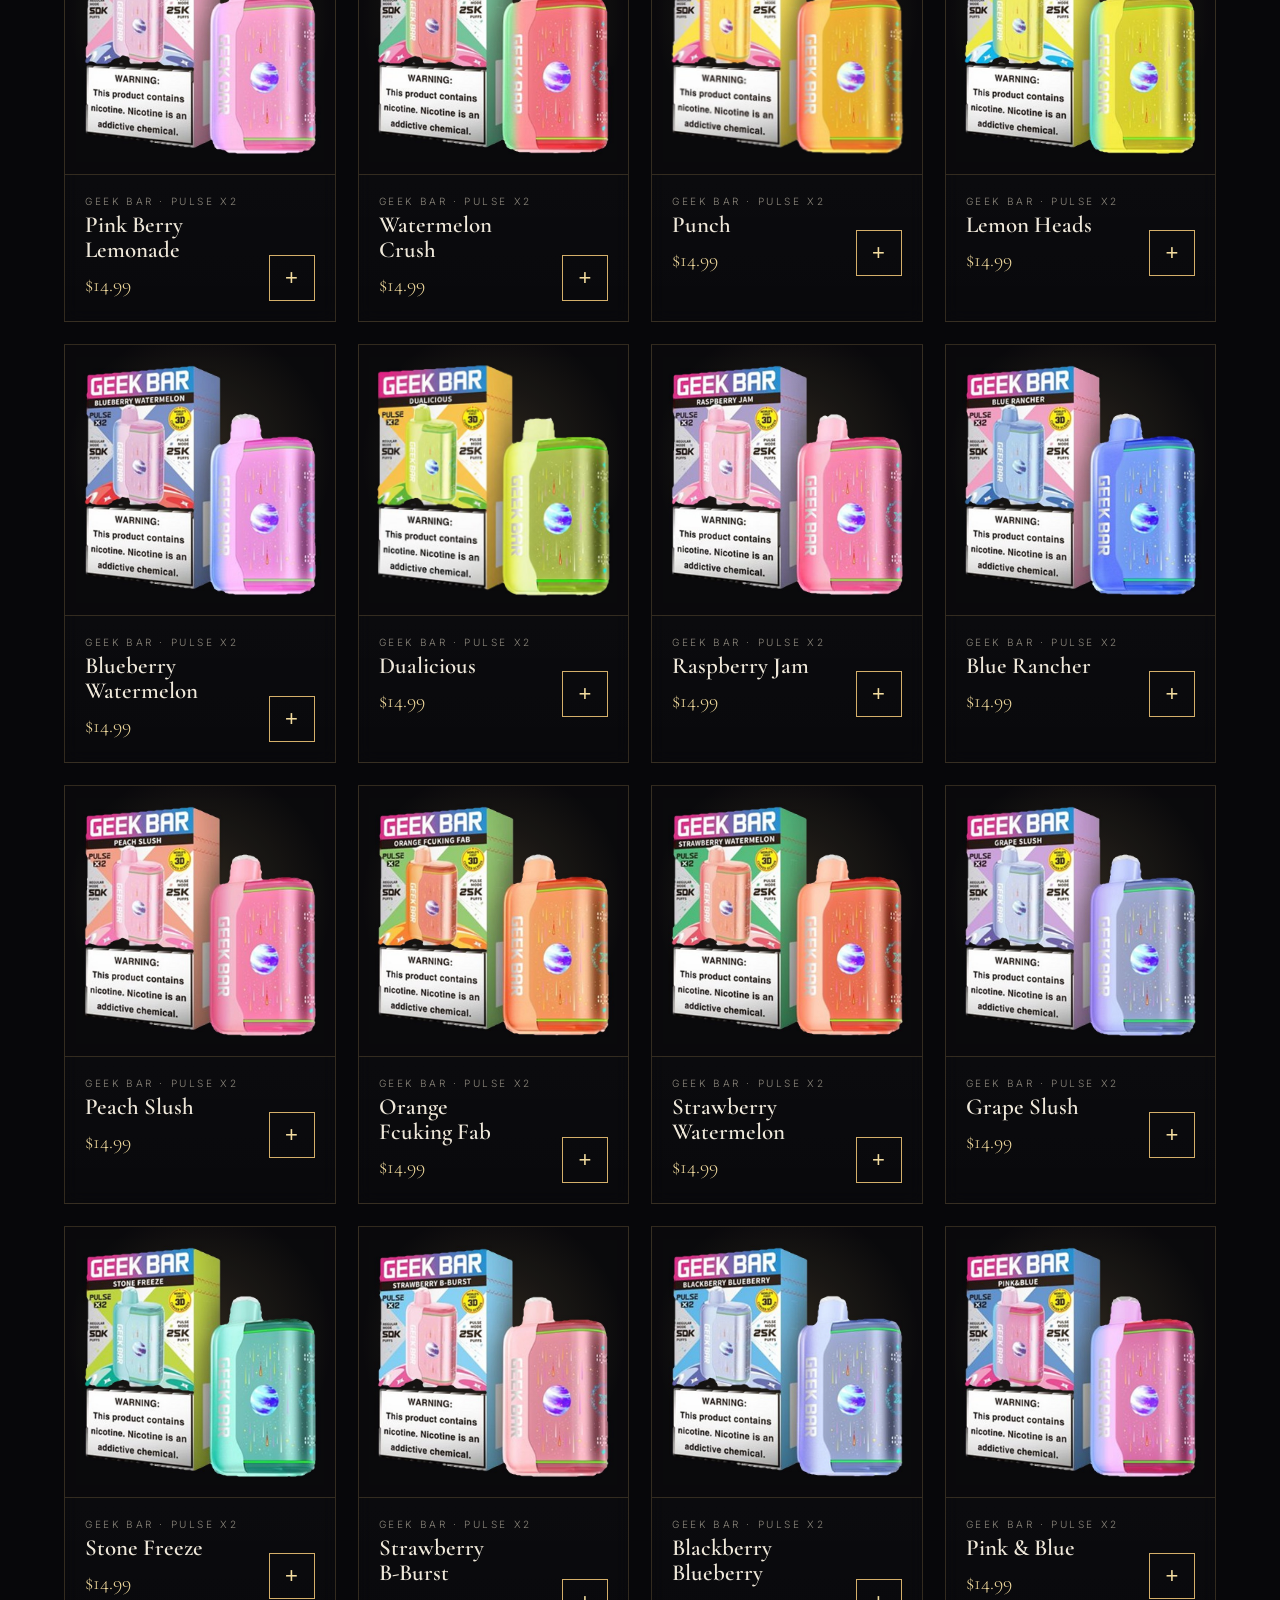
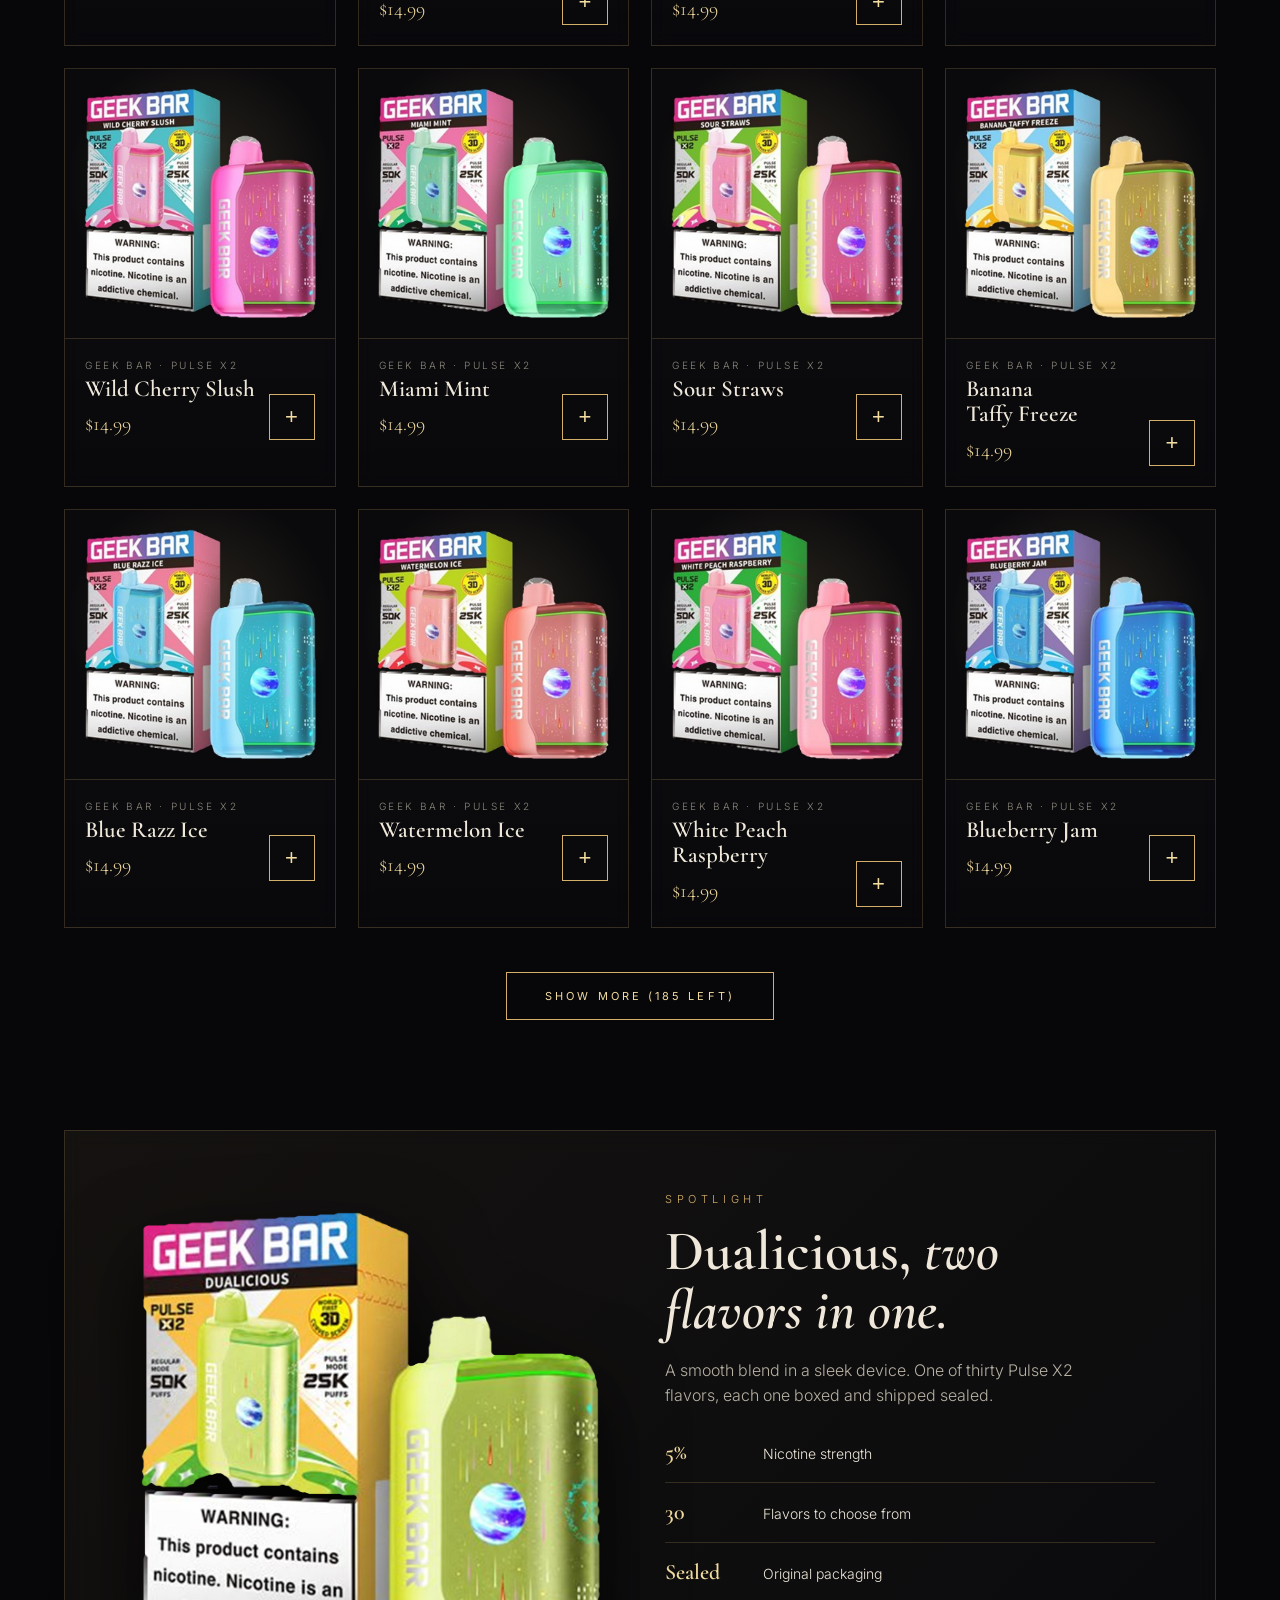
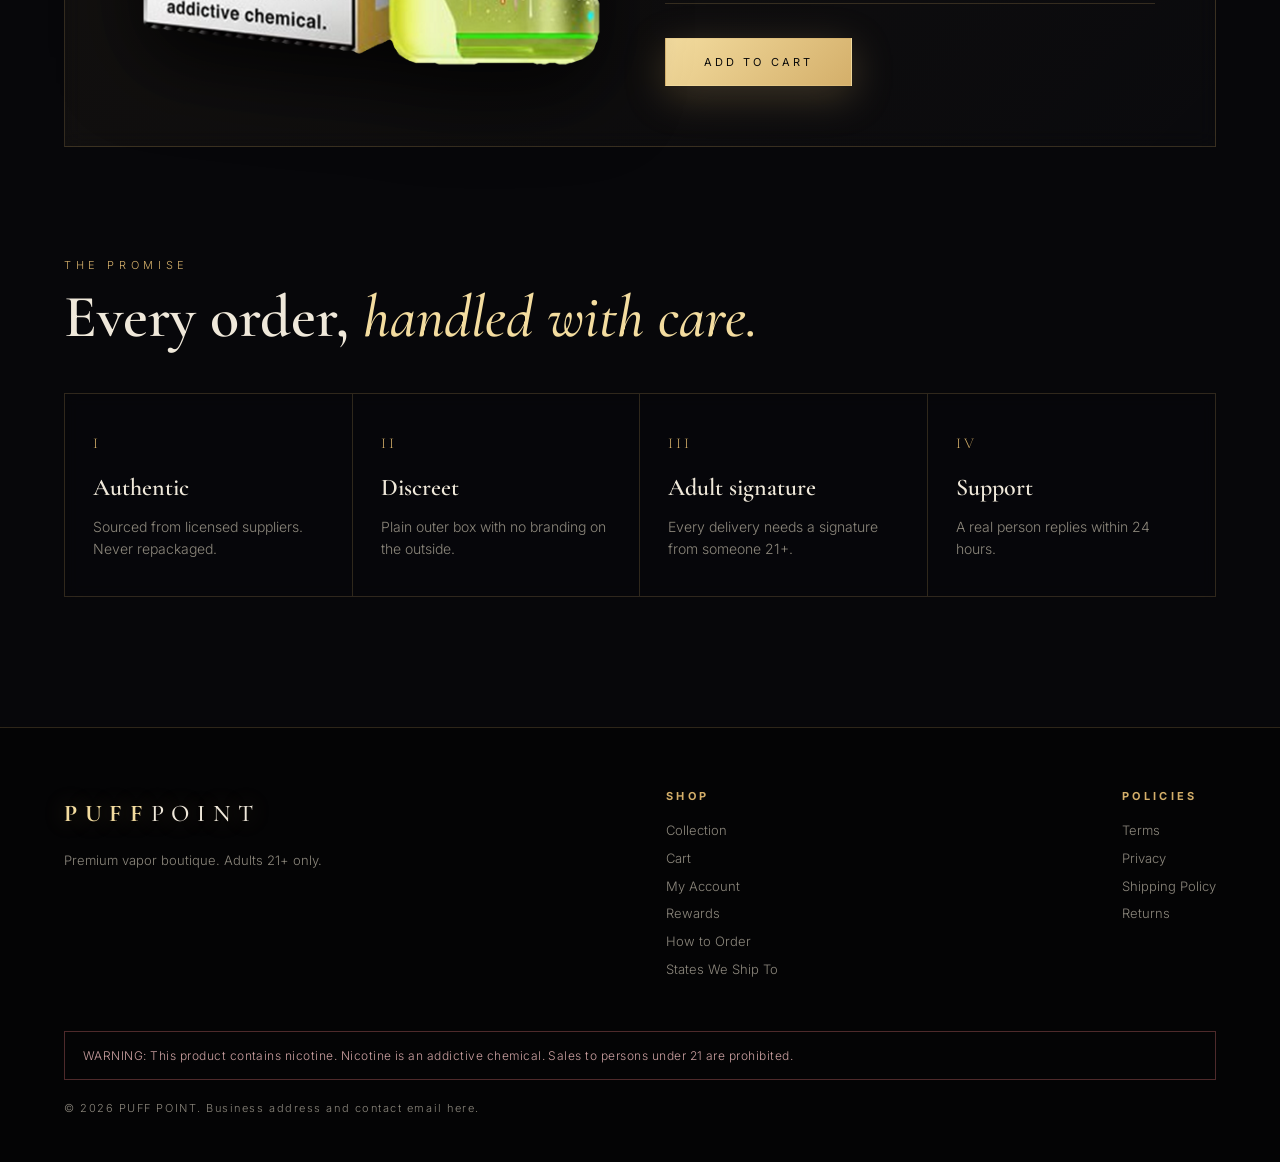
==== commit 79e7c372: "Add adult signature banner, checkout legal checkboxes, tax note Co-Authored-By: Claude Sonnet 5.5 <n" ====
--- a/index.html
+++ b/index.html
@@ -160,7 +160,7 @@
 <div id="agegate"><div class="box">
 <div class="eyebrow">PUFF POINT</div>
 <h3>Adults Only</h3>
-<p>This website sells nicotine products. You must be <b style="color:var(--gold2)">21 or older</b> (or the legal age in your area) to enter.</p>
+<p>This website sells nicotine products. You must be <b style="color:var(--gold2)">21 or older</b> to enter. An adult signature and valid ID are required on every delivery.</p>
 <p>WARNING: Nicotine is an addictive chemical.</p><br>
 <button class="btn fill" onclick="enter()">I am 21 or older</button>
 <a class="btn" href="https://www.google.com">Exit</a>
@@ -172,6 +172,7 @@
 <div class="hdr-r"><a class="acc" href="account.html">Account</a><a class="cartbtn" href="cart.html">Cart <span id="cartBadge">0</span></a></div>
 </div></header>
 <div class="layer slimwrap"><div class="wrap"><div class="shipbar slim" id="shipbar"></div></div></div>
+<div class="layer"><div class="wrap" style="text-align:center;font-size:12px;letter-spacing:.08em;color:var(--gold2);padding:10px 0;border-bottom:1px solid rgba(212,175,106,.18)">ADULT SIGNATURE (21+) REQUIRED ON EVERY DELIVERY &middot; ID CHECKED &middot; <a href="states.html" style="color:inherit">WHERE WE SHIP</a></div></div>
 
 <main class="layer" id="top">
 <section class="hero" style="padding-top:40px"><div class="wrap">
